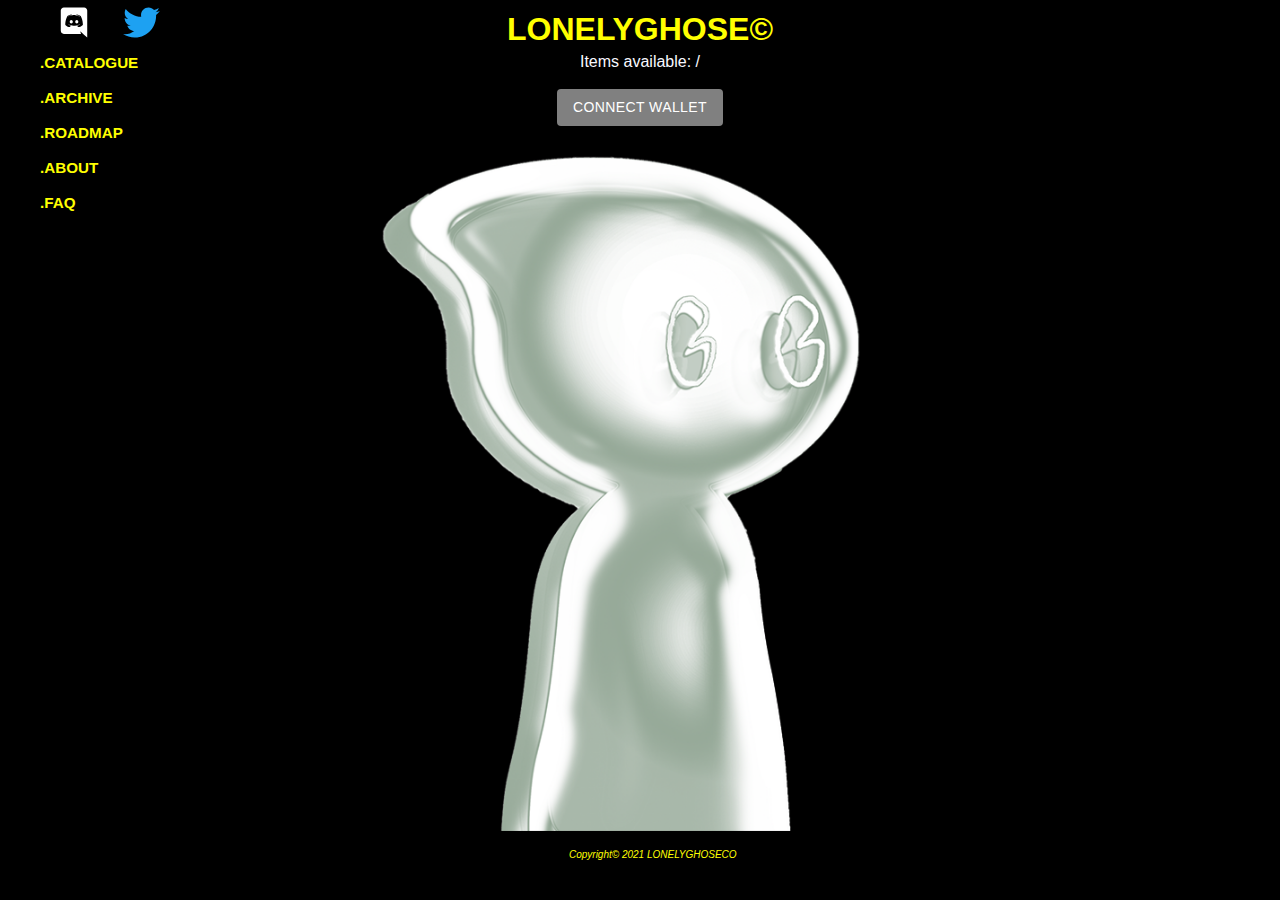
==== index.html @ e146ecdb "Update index.html" ====
<!doctype html><html lang="en"><head><link href="/static/css/main.81d1cb77.chunk.css" rel="stylesheet"></head><head><meta charset="utf-8"/><meta name="viewport" content="width=device-width,initial-scale=1"/><meta name="theme-color" content="#000000"/><meta name="description" content="Welcome to the Spirit World. This file contains a Boo (Model 1). LonelyGhose© is a collection of 1313 unique ghosts created with handmade layers compiled into an artificially intelligent engine. Welcoming each individual LonelyGhose© NFT into this realm with a special set of DNA."/><link rel="icon" href="https://lonelyghose.club/LonelyLogo.ico"/><link rel="apple-touch-icon" href="https://lonelyghose.club/LonelyLogo.ico"/><title>Lonely Ghose©</title><div class="container"><nav><div id="div_socials"><ul id="ul_socials"><li><a href="https://discord.gg/f4M55uFUE5" target="_blank"><img class="socials" src="./images/ICONS/Discord-Logo.wine.svg"></a></li><li><a href="https://twitter.com/LONELYGHOSE" target="_blank"><img class="socials" src="./images/ICONS/Twitter-Logo.wine.svg"></a></li></ul></div><ul id="links"><li><a id="catalogue button" href="/catalogue.html"><h3>.CATALOGUE</h3></a></li><br><li><a id="archive button" href="/archive.html"><h3>.ARCHIVE</h3></a></li><br><li><a id="roadmap button" href="/roadmap.html"><h3>.ROADMAP</h3></a></li><br><li><a id="about button" href="/about.html"><h3>.ABOUT</h3></a></li><br><li><a id="faq button" href="/FAQ.html"><h3>.FAQ</h3></a></li></ul></nav><body><section><div><h1>LONELYGHOSE©</h1></div><div><b><p id="demo"></p></b><script src="/src/demo.js"></script></div><div><center id="root"></center></div><div class="imgbox"><img class="center-fit" src="./images/Asset 2.svg"></div><script>!function(e){function t(t){for(var n,i,a=t[0],l=t[1],c=t[2],p=0,s=[];p<a.length;p++)i=a[p],Object.prototype.hasOwnProperty.call(o,i)&&o[i]&&s.push(o[i][0]),o[i]=0;for(n in l)Object.prototype.hasOwnProperty.call(l,n)&&(e[n]=l[n]);for(f&&f(t);s.length;)s.shift()();return u.push.apply(u,c||[]),r()}function r(){for(var e,t=0;t<u.length;t++){for(var r=u[t],n=!0,a=1;a<r.length;a++){var l=r[a];0!==o[l]&&(n=!1)}n&&(u.splice(t--,1),e=i(i.s=r[0]))}return e}var n={},o={1:0},u=[];function i(t){if(n[t])return n[t].exports;var r=n[t]={i:t,l:!1,exports:{}};return e[t].call(r.exports,r,r.exports,i),r.l=!0,r.exports}i.m=e,i.c=n,i.d=function(e,t,r){i.o(e,t)||Object.defineProperty(e,t,{enumerable:!0,get:r})},i.r=function(e){"undefined"!=typeof Symbol&&Symbol.toStringTag&&Object.defineProperty(e,Symbol.toStringTag,{value:"Module"}),Object.defineProperty(e,"__esModule",{value:!0})},i.t=function(e,t){if(1&t&&(e=i(e)),8&t)return e;if(4&t&&"object"==typeof e&&e&&e.__esModule)return e;var r=Object.create(null);if(i.r(r),Object.defineProperty(r,"default",{enumerable:!0,value:e}),2&t&&"string"!=typeof e)for(var n in e)i.d(r,n,function(t){return e[t]}.bind(null,n));return r},i.n=function(e){var t=e&&e.__esModule?function(){return e.default}:function(){return e};return i.d(t,"a",t),t},i.o=function(e,t){return Object.prototype.hasOwnProperty.call(e,t)},i.p="/";var a=this["webpackJsonpcandy-machine-mint"]=this["webpackJsonpcandy-machine-mint"]||[],l=a.push.bind(a);a.push=t,a=a.slice();for(var c=0;c<a.length;c++)t(a[c]);var f=l;r()}([])</script><script src="/static/js/2.02f7bb49.chunk.js"></script><script src="/static/js/main.ba6ba91d.chunk.js"></script></section></body><br><footer><div><h7 style="font-style:italic" h7>Copyright© 2021 LONELYGHOSECO</h7></div></footer></div></head></html>
---- static/css/main.81d1cb77.chunk.css ----
*{margin:0}body{background-color:#000;font-family:-apple-system,BlinkMacSystemFont,"Segoe UI","Roboto","Oxygen","Ubuntu","Cantarell","Fira Sans","Droid Sans","Helvetica Neue",sans-serif;-webkit-font-smoothing:antialiased;-moz-osx-font-smoothing:grayscale;margin:auto;padding:auto}b{text-align:center}.container{width:auto;margin:auto;padding:auto}button.MuiButtonBase-root{background:grey;color:#fff}.MuiButtonBase-label{background:grey;display:grid}.nav{position:fixed}.nav,a{text-decoration:none}a{color:#ff0;font-size:small}a:hover{color:grey}img.socials{position:relative;display:inline;margin-bottom:5px;padding:0;color:#fff;max-height:5vh}h1{font-size-adjust:inherit;color:#ff0;text-align:center;margin:auto auto 5px;font-weight:1000%}h3{margin:0}h4{color:#fff;text-align:center;font-style:oblique;margin-top:1px}h5{padding-top:5px}p{color:#fff;font-size:small}main{color:#f8f8ff}.imgbox{padding-top:10px}.center-fit,.imgbox{display:grid;height:100%}.center-fit{padding-top:20px}img.center-fit{position:relative;display:grid;margin-left:auto;margin-right:auto;max-width:100%;max-height:75vh;padding-right:3%;opacity:100%;z-index:-1}div.buttons{position:inherit}#div_socials{background-color:#eee;text-align:left}#div_socials,#ul_socials li{display:inline}.limit{width:auto;word-wrap:break-word}footer{font-size:10px;align-items:center;text-align:center;color:#ff0;margin-left:2%;padding-bottom:5px}section{display:relative;margin-top:-200px}@media screen and (max-width:750px){h1{font-size-adjust:inherit;color:#ff0;text-align:center;font-size:2.5em;margin:auto auto 5px;font-weight:1000%}div.nav{position:relative}div.nav,nav{display:inline}nav{font-size:smaller;width:100%}ul{list-style:none;padding:0;text-align:center}div h1{position:relative}a{color:#ff0;font-size:small;text-decoration:none;text-align:center}section{display:relative;margin-top:50px}}
/*# sourceMappingURL=main.81d1cb77.chunk.css.map */
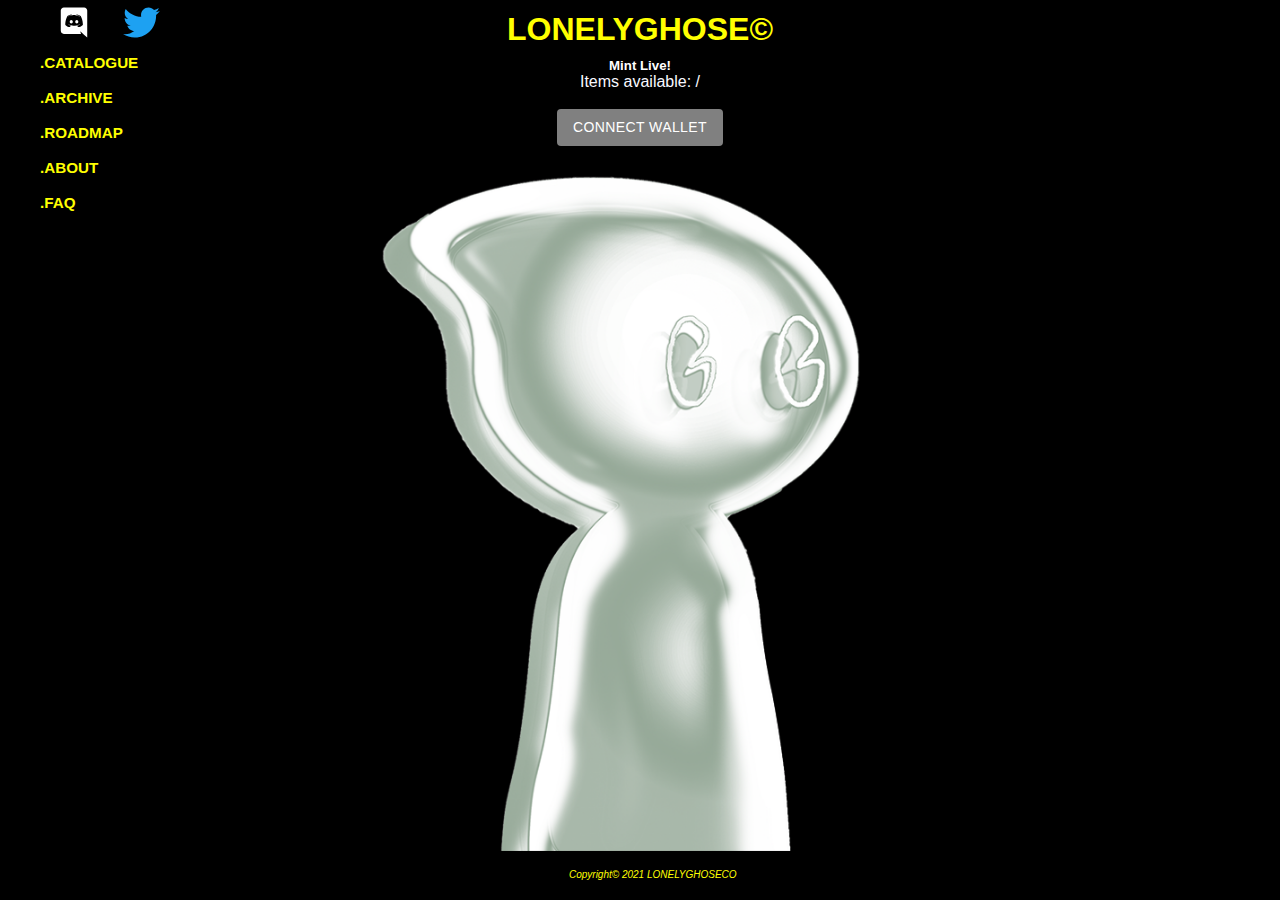
==== commit 292c36e7: "Add files via upload" ====
--- a/index.html
+++ b/index.html
@@ -1 +1 @@
-<!doctype html><html lang="en"><head><link href="/static/css/main.81d1cb77.chunk.css" rel="stylesheet"></head><head><meta charset="utf-8"/><meta name="viewport" content="width=device-width,initial-scale=1"/><meta name="theme-color" content="#000000"/><meta name="description" content="Welcome to the Spirit World. This file contains a Boo (Model 1). LonelyGhose© is a collection of 1313 unique ghosts created with handmade layers compiled into an artificially intelligent engine. Welcoming each individual LonelyGhose© NFT into this realm with a special set of DNA."/><link rel="icon" href="https://lonelyghose.club/LonelyLogo.ico"/><link rel="apple-touch-icon" href="https://lonelyghose.club/LonelyLogo.ico"/><title>Lonely Ghose©</title><div class="container"><nav><div id="div_socials"><ul id="ul_socials"><li><a href="https://discord.gg/f4M55uFUE5" target="_blank"><img class="socials" src="./images/ICONS/Discord-Logo.wine.svg"></a></li><li><a href="https://twitter.com/LONELYGHOSE" target="_blank"><img class="socials" src="./images/ICONS/Twitter-Logo.wine.svg"></a></li></ul></div><ul id="links"><li><a id="catalogue button" href="/catalogue.html"><h3>.CATALOGUE</h3></a></li><br><li><a id="archive button" href="/archive.html"><h3>.ARCHIVE</h3></a></li><br><li><a id="roadmap button" href="/roadmap.html"><h3>.ROADMAP</h3></a></li><br><li><a id="about button" href="/about.html"><h3>.ABOUT</h3></a></li><br><li><a id="faq button" href="/FAQ.html"><h3>.FAQ</h3></a></li></ul></nav><body><section><div><h1>LONELYGHOSE©</h1></div><div><b><p id="demo"></p></b><script src="/src/demo.js"></script></div><div><center id="root"></center></div><div class="imgbox"><img class="center-fit" src="./images/Asset 2.svg"></div><script>!function(e){function t(t){for(var n,i,a=t[0],l=t[1],c=t[2],p=0,s=[];p<a.length;p++)i=a[p],Object.prototype.hasOwnProperty.call(o,i)&&o[i]&&s.push(o[i][0]),o[i]=0;for(n in l)Object.prototype.hasOwnProperty.call(l,n)&&(e[n]=l[n]);for(f&&f(t);s.length;)s.shift()();return u.push.apply(u,c||[]),r()}function r(){for(var e,t=0;t<u.length;t++){for(var r=u[t],n=!0,a=1;a<r.length;a++){var l=r[a];0!==o[l]&&(n=!1)}n&&(u.splice(t--,1),e=i(i.s=r[0]))}return e}var n={},o={1:0},u=[];function i(t){if(n[t])return n[t].exports;var r=n[t]={i:t,l:!1,exports:{}};return e[t].call(r.exports,r,r.exports,i),r.l=!0,r.exports}i.m=e,i.c=n,i.d=function(e,t,r){i.o(e,t)||Object.defineProperty(e,t,{enumerable:!0,get:r})},i.r=function(e){"undefined"!=typeof Symbol&&Symbol.toStringTag&&Object.defineProperty(e,Symbol.toStringTag,{value:"Module"}),Object.defineProperty(e,"__esModule",{value:!0})},i.t=function(e,t){if(1&t&&(e=i(e)),8&t)return e;if(4&t&&"object"==typeof e&&e&&e.__esModule)return e;var r=Object.create(null);if(i.r(r),Object.defineProperty(r,"default",{enumerable:!0,value:e}),2&t&&"string"!=typeof e)for(var n in e)i.d(r,n,function(t){return e[t]}.bind(null,n));return r},i.n=function(e){var t=e&&e.__esModule?function(){return e.default}:function(){return e};return i.d(t,"a",t),t},i.o=function(e,t){return Object.prototype.hasOwnProperty.call(e,t)},i.p="/";var a=this["webpackJsonpcandy-machine-mint"]=this["webpackJsonpcandy-machine-mint"]||[],l=a.push.bind(a);a.push=t,a=a.slice();for(var c=0;c<a.length;c++)t(a[c]);var f=l;r()}([])</script><script src="/static/js/2.02f7bb49.chunk.js"></script><script src="/static/js/main.ba6ba91d.chunk.js"></script></section></body><br><footer><div><h7 style="font-style:italic" h7>Copyright© 2021 LONELYGHOSECO</h7></div></footer></div></head></html>
+<!doctype html><html lang="en"><head><link href="/static/css/main.53de08f0.chunk.css" rel="stylesheet"></head><head><meta charset="utf-8"/><meta name="viewport" content="width=device-width,initial-scale=1"/><meta name="theme-color" content="#000000"/><meta name="description" content="Welcome to the Spirit World. This file contains a Boo (Model 1). LonelyGhose© is a collection of 1313 unique ghosts created with handmade layers compiled into an artificially intelligent engine. Welcoming each individual LonelyGhose© NFT into this realm with a special set of DNA."/><link rel="icon" href="https://lonelyghose.club/LonelyLogo.ico"/><link rel="apple-touch-icon" href="https://lonelyghose.club/LonelyLogo.ico"/><title>Lonely Ghose©</title><div class="container"><nav><div id="div_socials"><ul id="ul_socials"><li><a href="https://discord.gg/f4M55uFUE5" target="_blank"><img class="socials" src="./images/ICONS/Discord-Logo.wine.svg"></a></li><li><a href="https://twitter.com/LONELYGHOSE" target="_blank"><img class="socials" src="./images/ICONS/Twitter-Logo.wine.svg"></a></li></ul></div><ul id="links"><li><a id="catalogue button" href="/catalogue.html"><h3>.CATALOGUE</h3></a></li><br><li><a id="archive button" href="/archive.html"><h3>.ARCHIVE</h3></a></li><br><li><a id="roadmap button" href="/roadmap.html"><h3>.ROADMAP</h3></a></li><br><li><a id="about button" href="/about.html"><h3>.ABOUT</h3></a></li><br><li><a id="faq button" href="/FAQ.html"><h3>.FAQ</h3></a></li></ul></nav><body><section><div><h1>LONELYGHOSE©</h1></div><center><h5 style="color:#fff">Mint Live!</h5></center><div><div><center id="root"></center></div><div class="imgbox"><img class="center-fit" src="./images/Asset 2.svg"></div><script>!function(e){function t(t){for(var n,i,a=t[0],l=t[1],c=t[2],p=0,s=[];p<a.length;p++)i=a[p],Object.prototype.hasOwnProperty.call(o,i)&&o[i]&&s.push(o[i][0]),o[i]=0;for(n in l)Object.prototype.hasOwnProperty.call(l,n)&&(e[n]=l[n]);for(f&&f(t);s.length;)s.shift()();return u.push.apply(u,c||[]),r()}function r(){for(var e,t=0;t<u.length;t++){for(var r=u[t],n=!0,a=1;a<r.length;a++){var l=r[a];0!==o[l]&&(n=!1)}n&&(u.splice(t--,1),e=i(i.s=r[0]))}return e}var n={},o={1:0},u=[];function i(t){if(n[t])return n[t].exports;var r=n[t]={i:t,l:!1,exports:{}};return e[t].call(r.exports,r,r.exports,i),r.l=!0,r.exports}i.m=e,i.c=n,i.d=function(e,t,r){i.o(e,t)||Object.defineProperty(e,t,{enumerable:!0,get:r})},i.r=function(e){"undefined"!=typeof Symbol&&Symbol.toStringTag&&Object.defineProperty(e,Symbol.toStringTag,{value:"Module"}),Object.defineProperty(e,"__esModule",{value:!0})},i.t=function(e,t){if(1&t&&(e=i(e)),8&t)return e;if(4&t&&"object"==typeof e&&e&&e.__esModule)return e;var r=Object.create(null);if(i.r(r),Object.defineProperty(r,"default",{enumerable:!0,value:e}),2&t&&"string"!=typeof e)for(var n in e)i.d(r,n,function(t){return e[t]}.bind(null,n));return r},i.n=function(e){var t=e&&e.__esModule?function(){return e.default}:function(){return e};return i.d(t,"a",t),t},i.o=function(e,t){return Object.prototype.hasOwnProperty.call(e,t)},i.p="/";var a=this["webpackJsonpcandy-machine-mint"]=this["webpackJsonpcandy-machine-mint"]||[],l=a.push.bind(a);a.push=t,a=a.slice();for(var c=0;c<a.length;c++)t(a[c]);var f=l;r()}([])</script><script src="/static/js/2.3cbf9439.chunk.js"></script><script src="/static/js/main.f18f8636.chunk.js"></script></div></section></body><br><footer><div><h7 style="font-style:italic" h7>Copyright© 2021 LONELYGHOSECO</h7></div></footer></div></head></html>--- a/static/css/main.53de08f0.chunk.css
+++ b/static/css/main.53de08f0.chunk.css
@@ -0,0 +1,2 @@
+*{margin:0}body{background-color:#000;font-family:-apple-system,BlinkMacSystemFont,"Segoe UI","Roboto","Oxygen","Ubuntu","Cantarell","Fira Sans","Droid Sans","Helvetica Neue",sans-serif;-webkit-font-smoothing:antialiased;-moz-osx-font-smoothing:grayscale;margin:auto;padding:auto}b{text-align:center}.container{width:auto;margin:auto;padding:auto}button.MuiButtonBase-root{background:grey;color:#fff}.MuiButtonBase-label{background:grey;display:grid}.nav{position:fixed}.nav,a{text-decoration:none}a{color:#ff0;font-size:small}a:hover{color:grey}img.socials{position:relative;display:inline;margin-bottom:5px;padding:0;color:#fff;max-height:5vh}h1{font-size-adjust:inherit;color:#ff0;text-align:center;margin:auto auto 5px;font-weight:1000%}h3{margin:0}h4{color:#fff;text-align:center;font-style:oblique;margin-top:1px}h5{padding-top:5px}p{color:#fff;font-size:small}main{color:#f8f8ff}.imgbox{padding-top:10px}.center-fit,.imgbox{display:grid;height:100%}.center-fit{padding-top:20px}img.center-fit{position:relative;display:grid;margin-left:auto;margin-right:auto;max-width:100%;max-height:75vh;padding-right:3%;z-index:-1}div.buttons{position:inherit}#div_socials{background-color:#eee;text-align:left}#div_socials,#ul_socials li{display:inline}.limit{width:auto;word-wrap:break-word}footer{font-size:10px;align-items:center;text-align:center;color:#ff0;margin-left:2%;padding-bottom:5px}section{display:relative;margin-top:-200px}@media screen and (max-width:750px){h1{font-size-adjust:inherit;color:#ff0;text-align:center;font-size:2.5em;margin:auto auto 5px;font-weight:1000%}div.nav{position:relative}div.nav,nav{display:inline}nav{font-size:smaller;width:100%}ul{list-style:none;padding:0;text-align:center}div h1{position:relative}a{color:#ff0;font-size:small;text-decoration:none;text-align:center}section{display:relative;margin-top:50px}}
+/*# sourceMappingURL=main.53de08f0.chunk.css.map */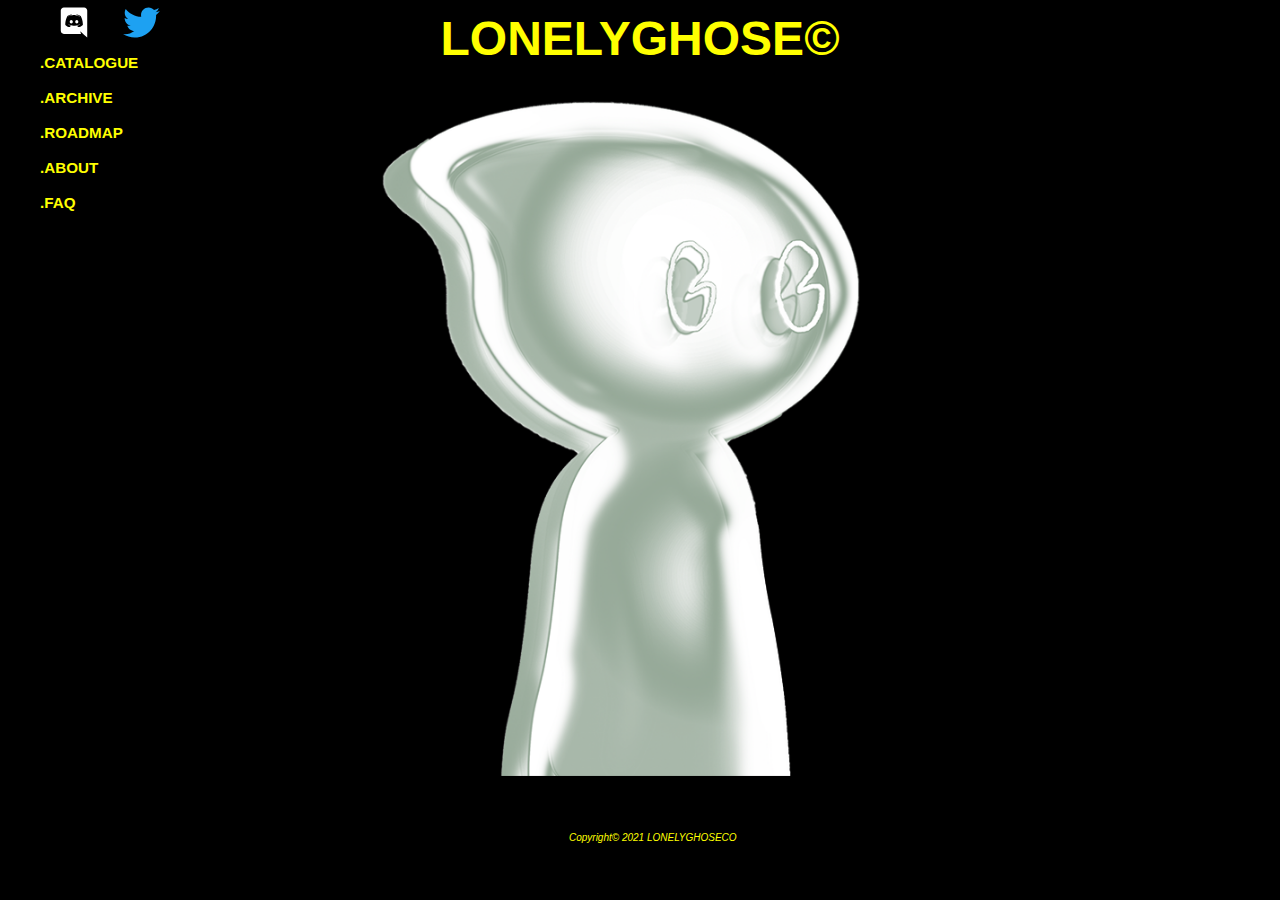
==== commit d71c229d: "No Mint Button" ====
--- a/index.html
+++ b/index.html
@@ -1 +1 @@
-<!doctype html><html lang="en"><head><link href="/static/css/main.53de08f0.chunk.css" rel="stylesheet"></head><head><meta charset="utf-8"/><meta name="viewport" content="width=device-width,initial-scale=1"/><meta name="theme-color" content="#000000"/><meta name="description" content="Welcome to the Spirit World. This file contains a Boo (Model 1). LonelyGhose© is a collection of 1313 unique ghosts created with handmade layers compiled into an artificially intelligent engine. Welcoming each individual LonelyGhose© NFT into this realm with a special set of DNA."/><link rel="icon" href="https://lonelyghose.club/LonelyLogo.ico"/><link rel="apple-touch-icon" href="https://lonelyghose.club/LonelyLogo.ico"/><title>Lonely Ghose©</title><div class="container"><nav><div id="div_socials"><ul id="ul_socials"><li><a href="https://discord.gg/f4M55uFUE5" target="_blank"><img class="socials" src="./images/ICONS/Discord-Logo.wine.svg"></a></li><li><a href="https://twitter.com/LONELYGHOSE" target="_blank"><img class="socials" src="./images/ICONS/Twitter-Logo.wine.svg"></a></li></ul></div><ul id="links"><li><a id="catalogue button" href="/catalogue.html"><h3>.CATALOGUE</h3></a></li><br><li><a id="archive button" href="/archive.html"><h3>.ARCHIVE</h3></a></li><br><li><a id="roadmap button" href="/roadmap.html"><h3>.ROADMAP</h3></a></li><br><li><a id="about button" href="/about.html"><h3>.ABOUT</h3></a></li><br><li><a id="faq button" href="/FAQ.html"><h3>.FAQ</h3></a></li></ul></nav><body><section><div><h1>LONELYGHOSE©</h1></div><center><h5 style="color:#fff">Mint Live!</h5></center><div><div><center id="root"></center></div><div class="imgbox"><img class="center-fit" src="./images/Asset 2.svg"></div><script>!function(e){function t(t){for(var n,i,a=t[0],l=t[1],c=t[2],p=0,s=[];p<a.length;p++)i=a[p],Object.prototype.hasOwnProperty.call(o,i)&&o[i]&&s.push(o[i][0]),o[i]=0;for(n in l)Object.prototype.hasOwnProperty.call(l,n)&&(e[n]=l[n]);for(f&&f(t);s.length;)s.shift()();return u.push.apply(u,c||[]),r()}function r(){for(var e,t=0;t<u.length;t++){for(var r=u[t],n=!0,a=1;a<r.length;a++){var l=r[a];0!==o[l]&&(n=!1)}n&&(u.splice(t--,1),e=i(i.s=r[0]))}return e}var n={},o={1:0},u=[];function i(t){if(n[t])return n[t].exports;var r=n[t]={i:t,l:!1,exports:{}};return e[t].call(r.exports,r,r.exports,i),r.l=!0,r.exports}i.m=e,i.c=n,i.d=function(e,t,r){i.o(e,t)||Object.defineProperty(e,t,{enumerable:!0,get:r})},i.r=function(e){"undefined"!=typeof Symbol&&Symbol.toStringTag&&Object.defineProperty(e,Symbol.toStringTag,{value:"Module"}),Object.defineProperty(e,"__esModule",{value:!0})},i.t=function(e,t){if(1&t&&(e=i(e)),8&t)return e;if(4&t&&"object"==typeof e&&e&&e.__esModule)return e;var r=Object.create(null);if(i.r(r),Object.defineProperty(r,"default",{enumerable:!0,value:e}),2&t&&"string"!=typeof e)for(var n in e)i.d(r,n,function(t){return e[t]}.bind(null,n));return r},i.n=function(e){var t=e&&e.__esModule?function(){return e.default}:function(){return e};return i.d(t,"a",t),t},i.o=function(e,t){return Object.prototype.hasOwnProperty.call(e,t)},i.p="/";var a=this["webpackJsonpcandy-machine-mint"]=this["webpackJsonpcandy-machine-mint"]||[],l=a.push.bind(a);a.push=t,a=a.slice();for(var c=0;c<a.length;c++)t(a[c]);var f=l;r()}([])</script><script src="/static/js/2.3cbf9439.chunk.js"></script><script src="/static/js/main.f18f8636.chunk.js"></script></div></section></body><br><footer><div><h7 style="font-style:italic" h7>Copyright© 2021 LONELYGHOSECO</h7></div></footer></div></head></html>+<!doctype html><html lang="en"><head><link href="/static/css/main.8aedd533.chunk.css" rel="stylesheet"></head><head><meta charset="utf-8"/><meta name="viewport" content="width=device-width,initial-scale=1"/><meta name="theme-color" content="#000000"/><meta name="description" content="Welcome to the Spirit World. This file contains a Boo (Model 1). LonelyGhose© is a collection of 1313 unique ghosts created with handmade layers compiled into an artificially intelligent engine. Welcoming each individual LonelyGhose© NFT into this realm with a special set of DNA."/><link rel="icon" href="https://lonelyghose.club/LonelyLogo.ico"/><link rel="apple-touch-icon" href="https://lonelyghose.club/LonelyLogo.ico"/><title>Lonely Ghose©</title><div class="container"><nav><div id="div_socials"><ul id="ul_socials"><li><a href="https://discord.gg/f4M55uFUE5" target="_blank"><img class="socials" src="./images/ICONS/Discord-Logo.wine.svg"></a></li><li><a href="https://twitter.com/LONELYGHOSE" target="_blank"><img class="socials" src="./images/ICONS/Twitter-Logo.wine.svg"></a></li></ul></div><ul id="links"><li><a id="catalogue button" href="/catalogue.html"><h3>.CATALOGUE</h3></a></li><br><li><a id="archive button" href="/archive.html"><h3>.ARCHIVE</h3></a></li><br><li><a id="roadmap button" href="/roadmap.html"><h3>.ROADMAP</h3></a></li><br><li><a id="about button" href="/about.html"><h3>.ABOUT</h3></a></li><br><li><a id="faq button" href="/FAQ.html"><h3>.FAQ</h3></a></li></ul></nav><body><section><div><h1>LONELYGHOSE©</h1></div><div><div><center id="root"></center></div><div class="imgbox"><img class="center-fit" src="./images/Asset 2.svg"></div><script>!function(e){function t(t){for(var n,i,a=t[0],l=t[1],c=t[2],p=0,s=[];p<a.length;p++)i=a[p],Object.prototype.hasOwnProperty.call(o,i)&&o[i]&&s.push(o[i][0]),o[i]=0;for(n in l)Object.prototype.hasOwnProperty.call(l,n)&&(e[n]=l[n]);for(f&&f(t);s.length;)s.shift()();return u.push.apply(u,c||[]),r()}function r(){for(var e,t=0;t<u.length;t++){for(var r=u[t],n=!0,a=1;a<r.length;a++){var l=r[a];0!==o[l]&&(n=!1)}n&&(u.splice(t--,1),e=i(i.s=r[0]))}return e}var n={},o={1:0},u=[];function i(t){if(n[t])return n[t].exports;var r=n[t]={i:t,l:!1,exports:{}};return e[t].call(r.exports,r,r.exports,i),r.l=!0,r.exports}i.m=e,i.c=n,i.d=function(e,t,r){i.o(e,t)||Object.defineProperty(e,t,{enumerable:!0,get:r})},i.r=function(e){"undefined"!=typeof Symbol&&Symbol.toStringTag&&Object.defineProperty(e,Symbol.toStringTag,{value:"Module"}),Object.defineProperty(e,"__esModule",{value:!0})},i.t=function(e,t){if(1&t&&(e=i(e)),8&t)return e;if(4&t&&"object"==typeof e&&e&&e.__esModule)return e;var r=Object.create(null);if(i.r(r),Object.defineProperty(r,"default",{enumerable:!0,value:e}),2&t&&"string"!=typeof e)for(var n in e)i.d(r,n,function(t){return e[t]}.bind(null,n));return r},i.n=function(e){var t=e&&e.__esModule?function(){return e.default}:function(){return e};return i.d(t,"a",t),t},i.o=function(e,t){return Object.prototype.hasOwnProperty.call(e,t)},i.p="/";var a=this["webpackJsonpcandy-machine-mint"]=this["webpackJsonpcandy-machine-mint"]||[],l=a.push.bind(a);a.push=t,a=a.slice();for(var c=0;c<a.length;c++)t(a[c]);var f=l;r()}([])</script><script src="/static/js/2.f270e26e.chunk.js"></script><script src="/static/js/main.bd818209.chunk.js"></script></div></section></body><br><footer><div><h7 style="font-style:italic" h7>Copyright© 2021 LONELYGHOSECO</h7></div></footer></div></head></html>--- a/static/css/main.8aedd533.chunk.css
+++ b/static/css/main.8aedd533.chunk.css
@@ -0,0 +1,2 @@
+*{margin:0}body{background-color:#000;font-family:-apple-system,BlinkMacSystemFont,"Segoe UI","Roboto","Oxygen","Ubuntu","Cantarell","Fira Sans","Droid Sans","Helvetica Neue",sans-serif;-webkit-font-smoothing:antialiased;-moz-osx-font-smoothing:grayscale;margin:auto;padding:auto}b{text-align:center}.container{width:auto;margin:auto;padding:auto}button.MuiButtonBase-root{background:grey;color:#fff}.MuiButtonBase-label{background:grey;display:grid}.nav{position:fixed}.nav,a{text-decoration:none}a{color:#ff0;font-size:small}a:hover{color:grey}img.socials{position:relative;display:inline;margin-bottom:5px;padding:0;color:#fff;max-height:5vh}h1{font-size-adjust:inherit;color:#ff0;text-align:center;font-size:3em;margin:auto auto 5px;font-weight:1000%}h3{margin:0}h4{color:#fff;text-align:center;font-style:oblique;margin-top:1px}h5{padding-top:5px}p{color:#fff;font-size:small}main{color:#f8f8ff}.imgbox{padding-top:10px}.center-fit,.imgbox{display:grid;height:100%}.center-fit{padding-top:20px}img.center-fit{position:relative;display:grid;margin-left:auto;margin-right:auto;max-width:100%;max-height:75vh;padding-right:3%;z-index:-1}div.buttons{position:inherit}#div_socials{background-color:#eee;text-align:left}#div_socials,#ul_socials li{display:inline}.limit{width:auto;word-wrap:break-word}footer{font-size:10px;align-items:center;text-align:center;color:#ff0;margin-top:3%;margin-left:2%;padding-bottom:5px}section{display:relative;margin-top:-200px}@media screen and (max-width:750px){h1{font-size-adjust:inherit;color:#ff0;text-align:center;font-size:2.5em;margin:auto auto 5px;font-weight:1000%}div.nav{position:relative}div.nav,nav{display:inline}nav{font-size:smaller;width:100%}ul{list-style:none;padding:0;text-align:center}div h1{position:relative}a{color:#ff0;font-size:small;text-decoration:none;text-align:center}section{display:relative;margin-top:50px}}
+/*# sourceMappingURL=main.8aedd533.chunk.css.map */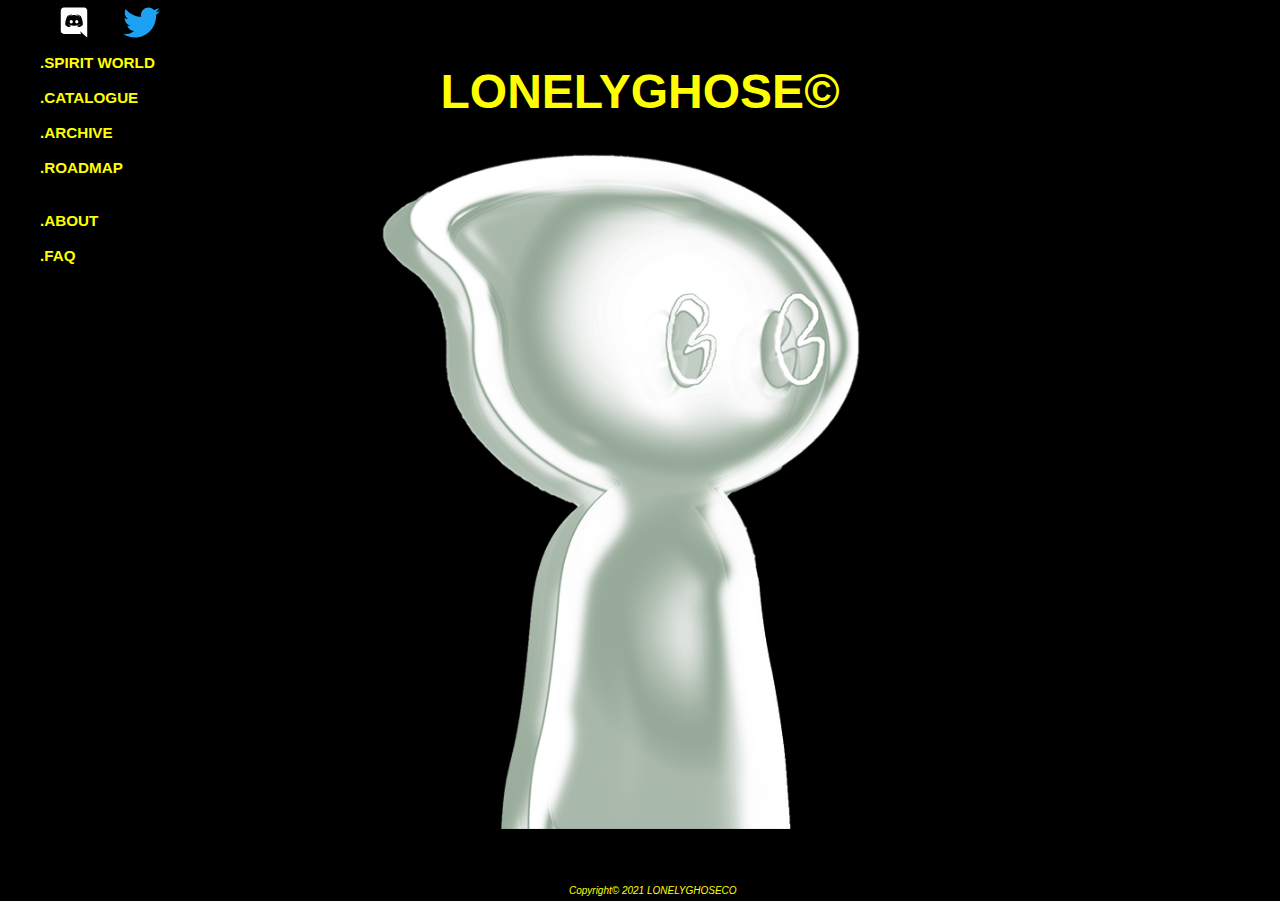
==== commit bd4b4441: "Update - Spirit World, Roadmap, About Pages" ====
--- a/index.html
+++ b/index.html
@@ -1 +1 @@
-<!doctype html><html lang="en"><head><link href="/static/css/main.8aedd533.chunk.css" rel="stylesheet"></head><head><meta charset="utf-8"/><meta name="viewport" content="width=device-width,initial-scale=1"/><meta name="theme-color" content="#000000"/><meta name="description" content="Welcome to the Spirit World. This file contains a Boo (Model 1). LonelyGhose© is a collection of 1313 unique ghosts created with handmade layers compiled into an artificially intelligent engine. Welcoming each individual LonelyGhose© NFT into this realm with a special set of DNA."/><link rel="icon" href="https://lonelyghose.club/LonelyLogo.ico"/><link rel="apple-touch-icon" href="https://lonelyghose.club/LonelyLogo.ico"/><title>Lonely Ghose©</title><div class="container"><nav><div id="div_socials"><ul id="ul_socials"><li><a href="https://discord.gg/f4M55uFUE5" target="_blank"><img class="socials" src="./images/ICONS/Discord-Logo.wine.svg"></a></li><li><a href="https://twitter.com/LONELYGHOSE" target="_blank"><img class="socials" src="./images/ICONS/Twitter-Logo.wine.svg"></a></li></ul></div><ul id="links"><li><a id="catalogue button" href="/catalogue.html"><h3>.CATALOGUE</h3></a></li><br><li><a id="archive button" href="/archive.html"><h3>.ARCHIVE</h3></a></li><br><li><a id="roadmap button" href="/roadmap.html"><h3>.ROADMAP</h3></a></li><br><li><a id="about button" href="/about.html"><h3>.ABOUT</h3></a></li><br><li><a id="faq button" href="/FAQ.html"><h3>.FAQ</h3></a></li></ul></nav><body><section><div><h1>LONELYGHOSE©</h1></div><div><div><center id="root"></center></div><div class="imgbox"><img class="center-fit" src="./images/Asset 2.svg"></div><script>!function(e){function t(t){for(var n,i,a=t[0],l=t[1],c=t[2],p=0,s=[];p<a.length;p++)i=a[p],Object.prototype.hasOwnProperty.call(o,i)&&o[i]&&s.push(o[i][0]),o[i]=0;for(n in l)Object.prototype.hasOwnProperty.call(l,n)&&(e[n]=l[n]);for(f&&f(t);s.length;)s.shift()();return u.push.apply(u,c||[]),r()}function r(){for(var e,t=0;t<u.length;t++){for(var r=u[t],n=!0,a=1;a<r.length;a++){var l=r[a];0!==o[l]&&(n=!1)}n&&(u.splice(t--,1),e=i(i.s=r[0]))}return e}var n={},o={1:0},u=[];function i(t){if(n[t])return n[t].exports;var r=n[t]={i:t,l:!1,exports:{}};return e[t].call(r.exports,r,r.exports,i),r.l=!0,r.exports}i.m=e,i.c=n,i.d=function(e,t,r){i.o(e,t)||Object.defineProperty(e,t,{enumerable:!0,get:r})},i.r=function(e){"undefined"!=typeof Symbol&&Symbol.toStringTag&&Object.defineProperty(e,Symbol.toStringTag,{value:"Module"}),Object.defineProperty(e,"__esModule",{value:!0})},i.t=function(e,t){if(1&t&&(e=i(e)),8&t)return e;if(4&t&&"object"==typeof e&&e&&e.__esModule)return e;var r=Object.create(null);if(i.r(r),Object.defineProperty(r,"default",{enumerable:!0,value:e}),2&t&&"string"!=typeof e)for(var n in e)i.d(r,n,function(t){return e[t]}.bind(null,n));return r},i.n=function(e){var t=e&&e.__esModule?function(){return e.default}:function(){return e};return i.d(t,"a",t),t},i.o=function(e,t){return Object.prototype.hasOwnProperty.call(e,t)},i.p="/";var a=this["webpackJsonpcandy-machine-mint"]=this["webpackJsonpcandy-machine-mint"]||[],l=a.push.bind(a);a.push=t,a=a.slice();for(var c=0;c<a.length;c++)t(a[c]);var f=l;r()}([])</script><script src="/static/js/2.f270e26e.chunk.js"></script><script src="/static/js/main.bd818209.chunk.js"></script></div></section></body><br><footer><div><h7 style="font-style:italic" h7>Copyright© 2021 LONELYGHOSECO</h7></div></footer></div></head></html>+<!doctype html><html lang="en"><head><link href="/static/css/main.8aedd533.chunk.css" rel="stylesheet"></head><head><meta charset="utf-8"/><meta name="viewport" content="width=device-width,initial-scale=1"/><meta name="theme-color" content="#000000"/><meta name="description" content="Welcome to the Spirit World. This file contains a Boo (Model 1). LonelyGhose© is a collection of 1313 unique ghosts created with handmade layers compiled into an artificially intelligent engine. Welcoming each individual LonelyGhose© NFT into this realm with a special set of DNA."/><link rel="icon" href="https://lonelyghose.club/LonelyLogo.ico"/><link rel="apple-touch-icon" href="https://lonelyghose.club/LonelyLogo.ico"/><title>Lonely Ghose©</title><div class="container"><nav><div id="div_socials"><ul id="ul_socials"><li><a href="https://discord.gg/f4M55uFUE5" target="_blank"><img class="socials" src="./images/ICONS/Discord-Logo.wine.svg"></a></li><li><a href="https://twitter.com/LONELYGHOSE" target="_blank"><img class="socials" src="./images/ICONS/Twitter-Logo.wine.svg"></a></li></ul></div><ul id="links"><li><a id="archive button" href="/spiritworld.html"><h3>.SPIRIT WORLD</h3></a></li><br><li><a id="catalogue button" href="/catalogue.html"><h3>.CATALOGUE</h3></a></li><br><li><a id="archive button" href="/archive.html"><h3>.ARCHIVE</h3></a></li><br><li><a id="roadmap button" href="/roadmap.html"><h3>.ROADMAP</h3></a></li><br><li><a id="archive button" href="/archive.html"><br><li><a id="about button" href="/about.html"><h3>.ABOUT</h3></a></li><br><li><a id="faq button" href="/FAQ.html"><h3>.FAQ</h3></a></li></a></li></ul></nav><body><section><div><h1>LONELYGHOSE©</h1></div><div><div><center id="root"></center></div><div class="imgbox"><img class="center-fit" src="./images/Asset 2.svg"></div><script>!function(e){function t(t){for(var n,i,a=t[0],l=t[1],c=t[2],p=0,s=[];p<a.length;p++)i=a[p],Object.prototype.hasOwnProperty.call(o,i)&&o[i]&&s.push(o[i][0]),o[i]=0;for(n in l)Object.prototype.hasOwnProperty.call(l,n)&&(e[n]=l[n]);for(f&&f(t);s.length;)s.shift()();return u.push.apply(u,c||[]),r()}function r(){for(var e,t=0;t<u.length;t++){for(var r=u[t],n=!0,a=1;a<r.length;a++){var l=r[a];0!==o[l]&&(n=!1)}n&&(u.splice(t--,1),e=i(i.s=r[0]))}return e}var n={},o={1:0},u=[];function i(t){if(n[t])return n[t].exports;var r=n[t]={i:t,l:!1,exports:{}};return e[t].call(r.exports,r,r.exports,i),r.l=!0,r.exports}i.m=e,i.c=n,i.d=function(e,t,r){i.o(e,t)||Object.defineProperty(e,t,{enumerable:!0,get:r})},i.r=function(e){"undefined"!=typeof Symbol&&Symbol.toStringTag&&Object.defineProperty(e,Symbol.toStringTag,{value:"Module"}),Object.defineProperty(e,"__esModule",{value:!0})},i.t=function(e,t){if(1&t&&(e=i(e)),8&t)return e;if(4&t&&"object"==typeof e&&e&&e.__esModule)return e;var r=Object.create(null);if(i.r(r),Object.defineProperty(r,"default",{enumerable:!0,value:e}),2&t&&"string"!=typeof e)for(var n in e)i.d(r,n,function(t){return e[t]}.bind(null,n));return r},i.n=function(e){var t=e&&e.__esModule?function(){return e.default}:function(){return e};return i.d(t,"a",t),t},i.o=function(e,t){return Object.prototype.hasOwnProperty.call(e,t)},i.p="/";var a=this["webpackJsonpcandy-machine-mint"]=this["webpackJsonpcandy-machine-mint"]||[],l=a.push.bind(a);a.push=t,a=a.slice();for(var c=0;c<a.length;c++)t(a[c]);var f=l;r()}([])</script><script src="/static/js/2.f270e26e.chunk.js"></script><script src="/static/js/main.bd818209.chunk.js"></script></div></section></body><br><footer><div><h7 style="font-style:italic" h7>Copyright© 2021 LONELYGHOSECO</h7></div></footer></div></head></html>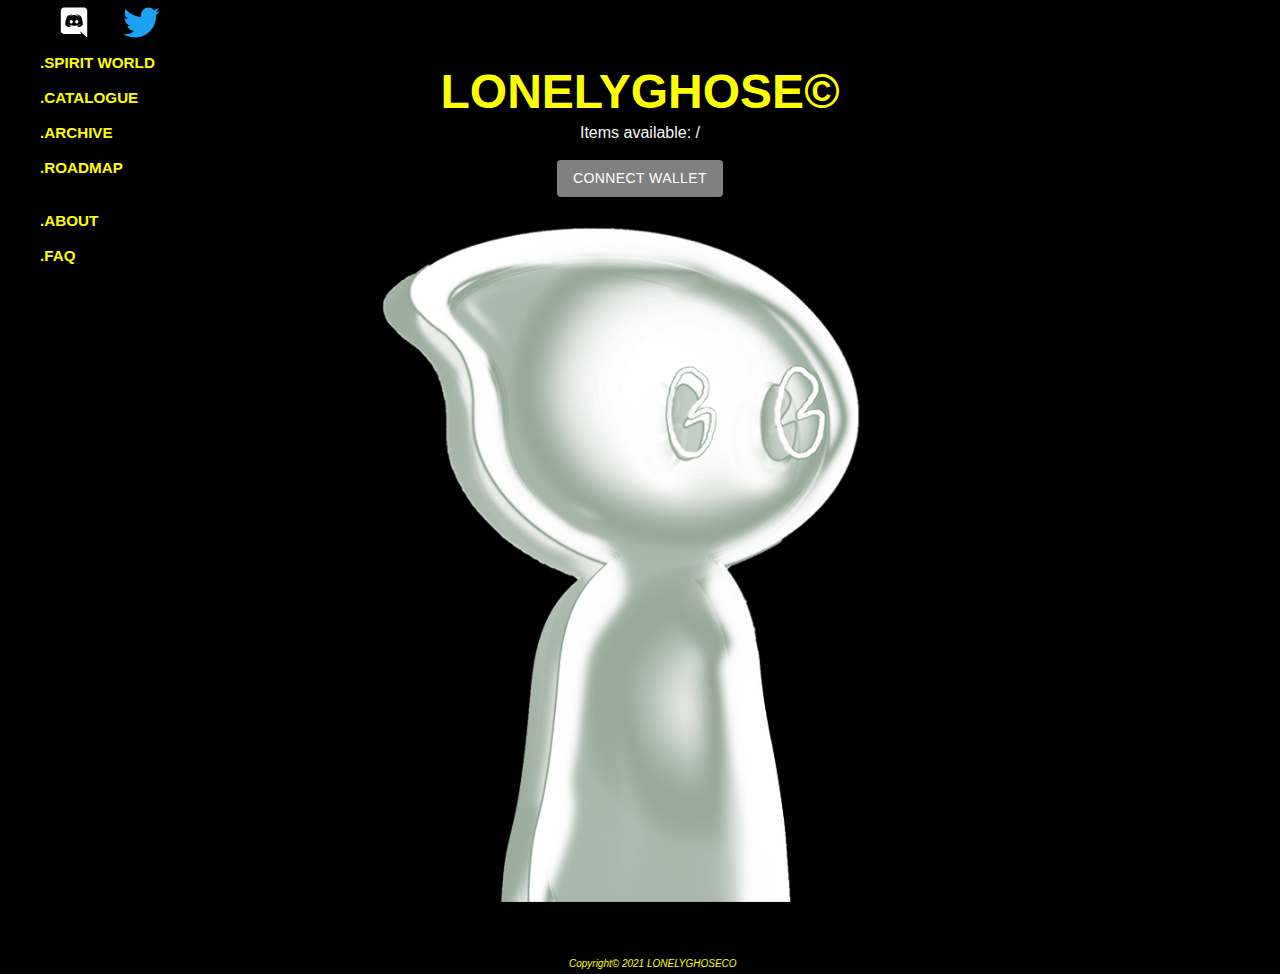
==== commit a6c9d097: "FInal Main v2" ====
--- a/index.html
+++ b/index.html
@@ -1 +1 @@
-<!doctype html><html lang="en"><head><link href="/static/css/main.8aedd533.chunk.css" rel="stylesheet"></head><head><meta charset="utf-8"/><meta name="viewport" content="width=device-width,initial-scale=1"/><meta name="theme-color" content="#000000"/><meta name="description" content="Welcome to the Spirit World. This file contains a Boo (Model 1). LonelyGhose© is a collection of 1313 unique ghosts created with handmade layers compiled into an artificially intelligent engine. Welcoming each individual LonelyGhose© NFT into this realm with a special set of DNA."/><link rel="icon" href="https://lonelyghose.club/LonelyLogo.ico"/><link rel="apple-touch-icon" href="https://lonelyghose.club/LonelyLogo.ico"/><title>Lonely Ghose©</title><div class="container"><nav><div id="div_socials"><ul id="ul_socials"><li><a href="https://discord.gg/f4M55uFUE5" target="_blank"><img class="socials" src="./images/ICONS/Discord-Logo.wine.svg"></a></li><li><a href="https://twitter.com/LONELYGHOSE" target="_blank"><img class="socials" src="./images/ICONS/Twitter-Logo.wine.svg"></a></li></ul></div><ul id="links"><li><a id="archive button" href="/spiritworld.html"><h3>.SPIRIT WORLD</h3></a></li><br><li><a id="catalogue button" href="/catalogue.html"><h3>.CATALOGUE</h3></a></li><br><li><a id="archive button" href="/archive.html"><h3>.ARCHIVE</h3></a></li><br><li><a id="roadmap button" href="/roadmap.html"><h3>.ROADMAP</h3></a></li><br><li><a id="archive button" href="/archive.html"><br><li><a id="about button" href="/about.html"><h3>.ABOUT</h3></a></li><br><li><a id="faq button" href="/FAQ.html"><h3>.FAQ</h3></a></li></a></li></ul></nav><body><section><div><h1>LONELYGHOSE©</h1></div><div><div><center id="root"></center></div><div class="imgbox"><img class="center-fit" src="./images/Asset 2.svg"></div><script>!function(e){function t(t){for(var n,i,a=t[0],l=t[1],c=t[2],p=0,s=[];p<a.length;p++)i=a[p],Object.prototype.hasOwnProperty.call(o,i)&&o[i]&&s.push(o[i][0]),o[i]=0;for(n in l)Object.prototype.hasOwnProperty.call(l,n)&&(e[n]=l[n]);for(f&&f(t);s.length;)s.shift()();return u.push.apply(u,c||[]),r()}function r(){for(var e,t=0;t<u.length;t++){for(var r=u[t],n=!0,a=1;a<r.length;a++){var l=r[a];0!==o[l]&&(n=!1)}n&&(u.splice(t--,1),e=i(i.s=r[0]))}return e}var n={},o={1:0},u=[];function i(t){if(n[t])return n[t].exports;var r=n[t]={i:t,l:!1,exports:{}};return e[t].call(r.exports,r,r.exports,i),r.l=!0,r.exports}i.m=e,i.c=n,i.d=function(e,t,r){i.o(e,t)||Object.defineProperty(e,t,{enumerable:!0,get:r})},i.r=function(e){"undefined"!=typeof Symbol&&Symbol.toStringTag&&Object.defineProperty(e,Symbol.toStringTag,{value:"Module"}),Object.defineProperty(e,"__esModule",{value:!0})},i.t=function(e,t){if(1&t&&(e=i(e)),8&t)return e;if(4&t&&"object"==typeof e&&e&&e.__esModule)return e;var r=Object.create(null);if(i.r(r),Object.defineProperty(r,"default",{enumerable:!0,value:e}),2&t&&"string"!=typeof e)for(var n in e)i.d(r,n,function(t){return e[t]}.bind(null,n));return r},i.n=function(e){var t=e&&e.__esModule?function(){return e.default}:function(){return e};return i.d(t,"a",t),t},i.o=function(e,t){return Object.prototype.hasOwnProperty.call(e,t)},i.p="/";var a=this["webpackJsonpcandy-machine-mint"]=this["webpackJsonpcandy-machine-mint"]||[],l=a.push.bind(a);a.push=t,a=a.slice();for(var c=0;c<a.length;c++)t(a[c]);var f=l;r()}([])</script><script src="/static/js/2.f270e26e.chunk.js"></script><script src="/static/js/main.bd818209.chunk.js"></script></div></section></body><br><footer><div><h7 style="font-style:italic" h7>Copyright© 2021 LONELYGHOSECO</h7></div></footer></div></head></html>+<!doctype html><html lang="en"><head><link href="/static/css/main.8aedd533.chunk.css" rel="stylesheet"></head><head><meta charset="utf-8"/><meta name="viewport" content="width=device-width,initial-scale=1"/><meta name="theme-color" content="#000000"/><meta name="description" content="Welcome to the Spirit World. This file contains a Boo (Model 1). LonelyGhose© is a collection of 1313 unique ghosts created with handmade layers compiled into an artificially intelligent engine. Welcoming each individual LonelyGhose© NFT into this realm with a special set of DNA."/><link rel="icon" href="https://lonelyghose.club/LonelyLogo.ico"/><link rel="apple-touch-icon" href="https://lonelyghose.club/LonelyLogo.ico"/><title>Lonely Ghose©</title><div class="container"><nav><div id="div_socials"><ul id="ul_socials"><li><a href="https://discord.gg/f4M55uFUE5" target="_blank"><img class="socials" src="./images/ICONS/Discord-Logo.wine.svg"></a></li><li><a href="https://twitter.com/LONELYGHOSE" target="_blank"><img class="socials" src="./images/ICONS/Twitter-Logo.wine.svg"></a></li></ul></div><ul id="links"><li><a id="archive button" href="/spiritworld.html"><h3>.SPIRIT WORLD</h3></a></li><br><li><a id="catalogue button" href="/catalogue.html"><h3>.CATALOGUE</h3></a></li><br><li><a id="archive button" href="/archive.html"><h3>.ARCHIVE</h3></a></li><br><li><a id="roadmap button" href="/roadmap.html"><h3>.ROADMAP</h3></a></li><br><li><a id="archive button" href="/archive.html"><br><li><a id="about button" href="/about.html"><h3>.ABOUT</h3></a></li><br><li><a id="faq button" href="/FAQ.html"><h3>.FAQ</h3></a></li></a></li></ul></nav><body><section><div><h1>LONELYGHOSE©</h1></div><div><div><center id="root"></center></div><div class="imgbox"><img class="center-fit" src="./images/Asset 2.svg"></div><script>!function(e){function t(t){for(var n,i,a=t[0],l=t[1],c=t[2],p=0,s=[];p<a.length;p++)i=a[p],Object.prototype.hasOwnProperty.call(o,i)&&o[i]&&s.push(o[i][0]),o[i]=0;for(n in l)Object.prototype.hasOwnProperty.call(l,n)&&(e[n]=l[n]);for(f&&f(t);s.length;)s.shift()();return u.push.apply(u,c||[]),r()}function r(){for(var e,t=0;t<u.length;t++){for(var r=u[t],n=!0,a=1;a<r.length;a++){var l=r[a];0!==o[l]&&(n=!1)}n&&(u.splice(t--,1),e=i(i.s=r[0]))}return e}var n={},o={1:0},u=[];function i(t){if(n[t])return n[t].exports;var r=n[t]={i:t,l:!1,exports:{}};return e[t].call(r.exports,r,r.exports,i),r.l=!0,r.exports}i.m=e,i.c=n,i.d=function(e,t,r){i.o(e,t)||Object.defineProperty(e,t,{enumerable:!0,get:r})},i.r=function(e){"undefined"!=typeof Symbol&&Symbol.toStringTag&&Object.defineProperty(e,Symbol.toStringTag,{value:"Module"}),Object.defineProperty(e,"__esModule",{value:!0})},i.t=function(e,t){if(1&t&&(e=i(e)),8&t)return e;if(4&t&&"object"==typeof e&&e&&e.__esModule)return e;var r=Object.create(null);if(i.r(r),Object.defineProperty(r,"default",{enumerable:!0,value:e}),2&t&&"string"!=typeof e)for(var n in e)i.d(r,n,function(t){return e[t]}.bind(null,n));return r},i.n=function(e){var t=e&&e.__esModule?function(){return e.default}:function(){return e};return i.d(t,"a",t),t},i.o=function(e,t){return Object.prototype.hasOwnProperty.call(e,t)},i.p="/";var a=this["webpackJsonpcandy-machine-mint"]=this["webpackJsonpcandy-machine-mint"]||[],l=a.push.bind(a);a.push=t,a=a.slice();for(var c=0;c<a.length;c++)t(a[c]);var f=l;r()}([])</script><script src="/static/js/2.a62662c7.chunk.js"></script><script src="/static/js/main.e12b15fd.chunk.js"></script></div></section></body><br><footer><div><h7 style="font-style:italic" h7>Copyright© 2021 LONELYGHOSECO</h7></div></footer></div></head></html>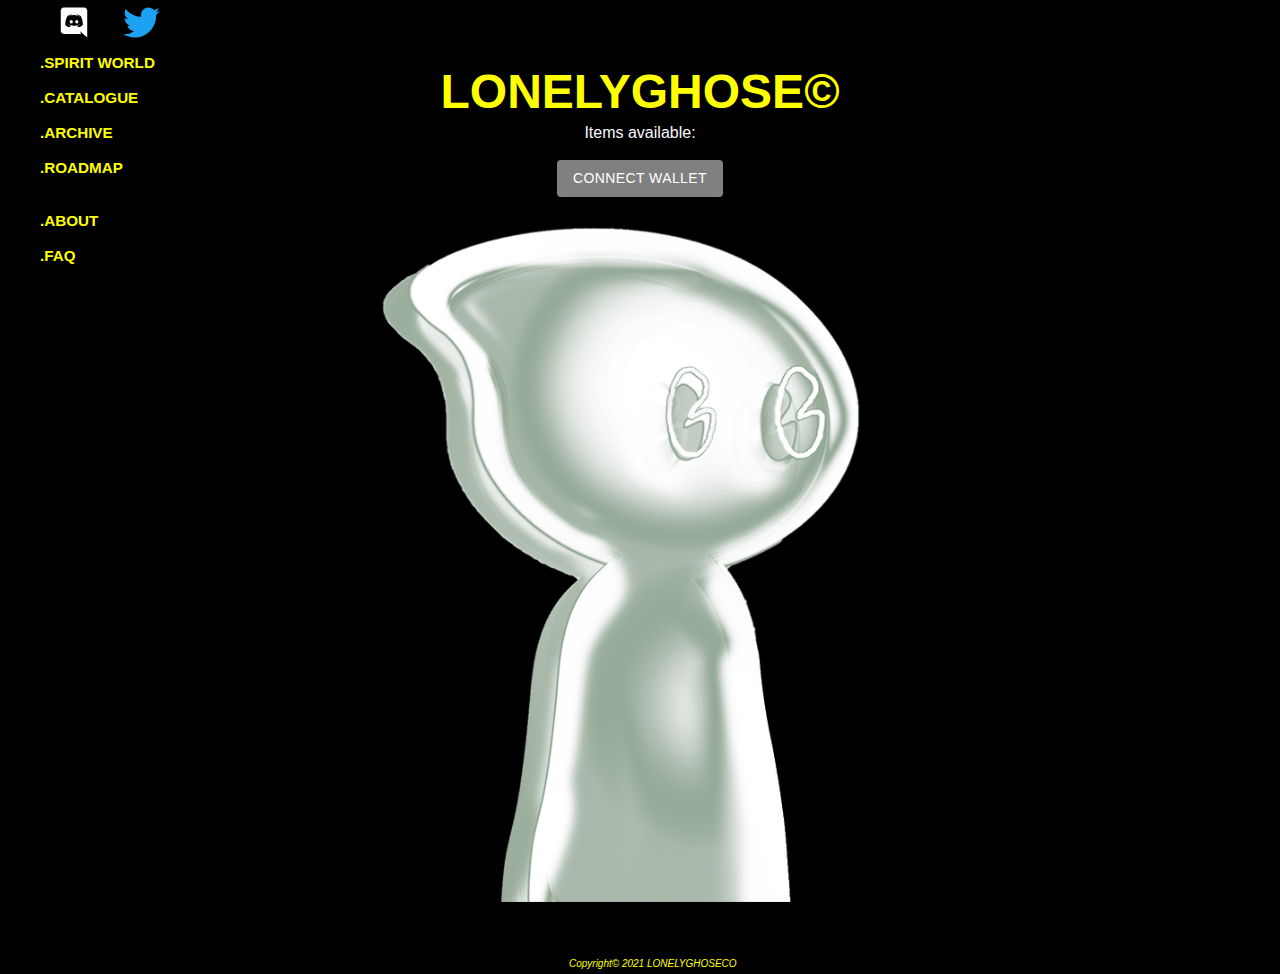
==== commit cafba657: "Main Update v2.5.2" ====
--- a/index.html
+++ b/index.html
@@ -1 +1 @@
-<!doctype html><html lang="en"><head><link href="/static/css/main.8aedd533.chunk.css" rel="stylesheet"></head><head><meta charset="utf-8"/><meta name="viewport" content="width=device-width,initial-scale=1"/><meta name="theme-color" content="#000000"/><meta name="description" content="Welcome to the Spirit World. This file contains a Boo (Model 1). LonelyGhose© is a collection of 1313 unique ghosts created with handmade layers compiled into an artificially intelligent engine. Welcoming each individual LonelyGhose© NFT into this realm with a special set of DNA."/><link rel="icon" href="https://lonelyghose.club/LonelyLogo.ico"/><link rel="apple-touch-icon" href="https://lonelyghose.club/LonelyLogo.ico"/><title>Lonely Ghose©</title><div class="container"><nav><div id="div_socials"><ul id="ul_socials"><li><a href="https://discord.gg/f4M55uFUE5" target="_blank"><img class="socials" src="./images/ICONS/Discord-Logo.wine.svg"></a></li><li><a href="https://twitter.com/LONELYGHOSE" target="_blank"><img class="socials" src="./images/ICONS/Twitter-Logo.wine.svg"></a></li></ul></div><ul id="links"><li><a id="archive button" href="/spiritworld.html"><h3>.SPIRIT WORLD</h3></a></li><br><li><a id="catalogue button" href="/catalogue.html"><h3>.CATALOGUE</h3></a></li><br><li><a id="archive button" href="/archive.html"><h3>.ARCHIVE</h3></a></li><br><li><a id="roadmap button" href="/roadmap.html"><h3>.ROADMAP</h3></a></li><br><li><a id="archive button" href="/archive.html"><br><li><a id="about button" href="/about.html"><h3>.ABOUT</h3></a></li><br><li><a id="faq button" href="/FAQ.html"><h3>.FAQ</h3></a></li></a></li></ul></nav><body><section><div><h1>LONELYGHOSE©</h1></div><div><div><center id="root"></center></div><div class="imgbox"><img class="center-fit" src="./images/Asset 2.svg"></div><script>!function(e){function t(t){for(var n,i,a=t[0],l=t[1],c=t[2],p=0,s=[];p<a.length;p++)i=a[p],Object.prototype.hasOwnProperty.call(o,i)&&o[i]&&s.push(o[i][0]),o[i]=0;for(n in l)Object.prototype.hasOwnProperty.call(l,n)&&(e[n]=l[n]);for(f&&f(t);s.length;)s.shift()();return u.push.apply(u,c||[]),r()}function r(){for(var e,t=0;t<u.length;t++){for(var r=u[t],n=!0,a=1;a<r.length;a++){var l=r[a];0!==o[l]&&(n=!1)}n&&(u.splice(t--,1),e=i(i.s=r[0]))}return e}var n={},o={1:0},u=[];function i(t){if(n[t])return n[t].exports;var r=n[t]={i:t,l:!1,exports:{}};return e[t].call(r.exports,r,r.exports,i),r.l=!0,r.exports}i.m=e,i.c=n,i.d=function(e,t,r){i.o(e,t)||Object.defineProperty(e,t,{enumerable:!0,get:r})},i.r=function(e){"undefined"!=typeof Symbol&&Symbol.toStringTag&&Object.defineProperty(e,Symbol.toStringTag,{value:"Module"}),Object.defineProperty(e,"__esModule",{value:!0})},i.t=function(e,t){if(1&t&&(e=i(e)),8&t)return e;if(4&t&&"object"==typeof e&&e&&e.__esModule)return e;var r=Object.create(null);if(i.r(r),Object.defineProperty(r,"default",{enumerable:!0,value:e}),2&t&&"string"!=typeof e)for(var n in e)i.d(r,n,function(t){return e[t]}.bind(null,n));return r},i.n=function(e){var t=e&&e.__esModule?function(){return e.default}:function(){return e};return i.d(t,"a",t),t},i.o=function(e,t){return Object.prototype.hasOwnProperty.call(e,t)},i.p="/";var a=this["webpackJsonpcandy-machine-mint"]=this["webpackJsonpcandy-machine-mint"]||[],l=a.push.bind(a);a.push=t,a=a.slice();for(var c=0;c<a.length;c++)t(a[c]);var f=l;r()}([])</script><script src="/static/js/2.a62662c7.chunk.js"></script><script src="/static/js/main.e12b15fd.chunk.js"></script></div></section></body><br><footer><div><h7 style="font-style:italic" h7>Copyright© 2021 LONELYGHOSECO</h7></div></footer></div></head></html>+<!doctype html><html lang="en"><head><link href="/static/css/main.8aedd533.chunk.css" rel="stylesheet"></head><head><meta charset="utf-8"/><meta name="viewport" content="width=device-width,initial-scale=1"/><meta name="theme-color" content="#000000"/><meta name="description" content="Welcome to the Spirit World. This file contains a Boo (Model 1). LonelyGhose© is a collection of 1313 unique ghosts created with handmade layers compiled into an artificially intelligent engine. Welcoming each individual LonelyGhose© NFT into this realm with a special set of DNA."/><link rel="icon" href="https://lonelyghose.club/LonelyLogo.ico"/><link rel="apple-touch-icon" href="https://lonelyghose.club/LonelyLogo.ico"/><title>Lonely Ghose©</title><div class="container"><nav><div id="div_socials"><ul id="ul_socials"><li><a href="https://discord.gg/f4M55uFUE5" target="_blank"><img class="socials" src="./images/ICONS/Discord-Logo.wine.svg"></a></li><li><a href="https://twitter.com/LONELYGHOSE" target="_blank"><img class="socials" src="./images/ICONS/Twitter-Logo.wine.svg"></a></li></ul></div><ul id="links"><li><a id="archive button" href="/spiritworld.html"><h3>.SPIRIT WORLD</h3></a></li><br><li><a id="catalogue button" href="/catalogue.html"><h3>.CATALOGUE</h3></a></li><br><li><a id="archive button" href="/archive.html"><h3>.ARCHIVE</h3></a></li><br><li><a id="roadmap button" href="/roadmap.html"><h3>.ROADMAP</h3></a></li><br><li><a id="archive button" href="/archive.html"><br><li><a id="about button" href="/about.html"><h3>.ABOUT</h3></a></li><br><li><a id="faq button" href="/FAQ.html"><h3>.FAQ</h3></a></li></a></li></ul></nav><body><section><div><h1>LONELYGHOSE©</h1></div><div><div><center id="root"></center></div><div class="imgbox"><img class="center-fit" src="./images/Asset 2.svg"></div><script>!function(e){function t(t){for(var n,i,a=t[0],l=t[1],c=t[2],p=0,s=[];p<a.length;p++)i=a[p],Object.prototype.hasOwnProperty.call(o,i)&&o[i]&&s.push(o[i][0]),o[i]=0;for(n in l)Object.prototype.hasOwnProperty.call(l,n)&&(e[n]=l[n]);for(f&&f(t);s.length;)s.shift()();return u.push.apply(u,c||[]),r()}function r(){for(var e,t=0;t<u.length;t++){for(var r=u[t],n=!0,a=1;a<r.length;a++){var l=r[a];0!==o[l]&&(n=!1)}n&&(u.splice(t--,1),e=i(i.s=r[0]))}return e}var n={},o={1:0},u=[];function i(t){if(n[t])return n[t].exports;var r=n[t]={i:t,l:!1,exports:{}};return e[t].call(r.exports,r,r.exports,i),r.l=!0,r.exports}i.m=e,i.c=n,i.d=function(e,t,r){i.o(e,t)||Object.defineProperty(e,t,{enumerable:!0,get:r})},i.r=function(e){"undefined"!=typeof Symbol&&Symbol.toStringTag&&Object.defineProperty(e,Symbol.toStringTag,{value:"Module"}),Object.defineProperty(e,"__esModule",{value:!0})},i.t=function(e,t){if(1&t&&(e=i(e)),8&t)return e;if(4&t&&"object"==typeof e&&e&&e.__esModule)return e;var r=Object.create(null);if(i.r(r),Object.defineProperty(r,"default",{enumerable:!0,value:e}),2&t&&"string"!=typeof e)for(var n in e)i.d(r,n,function(t){return e[t]}.bind(null,n));return r},i.n=function(e){var t=e&&e.__esModule?function(){return e.default}:function(){return e};return i.d(t,"a",t),t},i.o=function(e,t){return Object.prototype.hasOwnProperty.call(e,t)},i.p="/";var a=this["webpackJsonpcandy-machine-mint"]=this["webpackJsonpcandy-machine-mint"]||[],l=a.push.bind(a);a.push=t,a=a.slice();for(var c=0;c<a.length;c++)t(a[c]);var f=l;r()}([])</script><script src="/static/js/2.aba35194.chunk.js"></script><script src="/static/js/main.a96f768d.chunk.js"></script></div></section></body><br><footer><div><h7 style="font-style:italic" h7>Copyright© 2021 LONELYGHOSECO</h7></div></footer></div></head></html>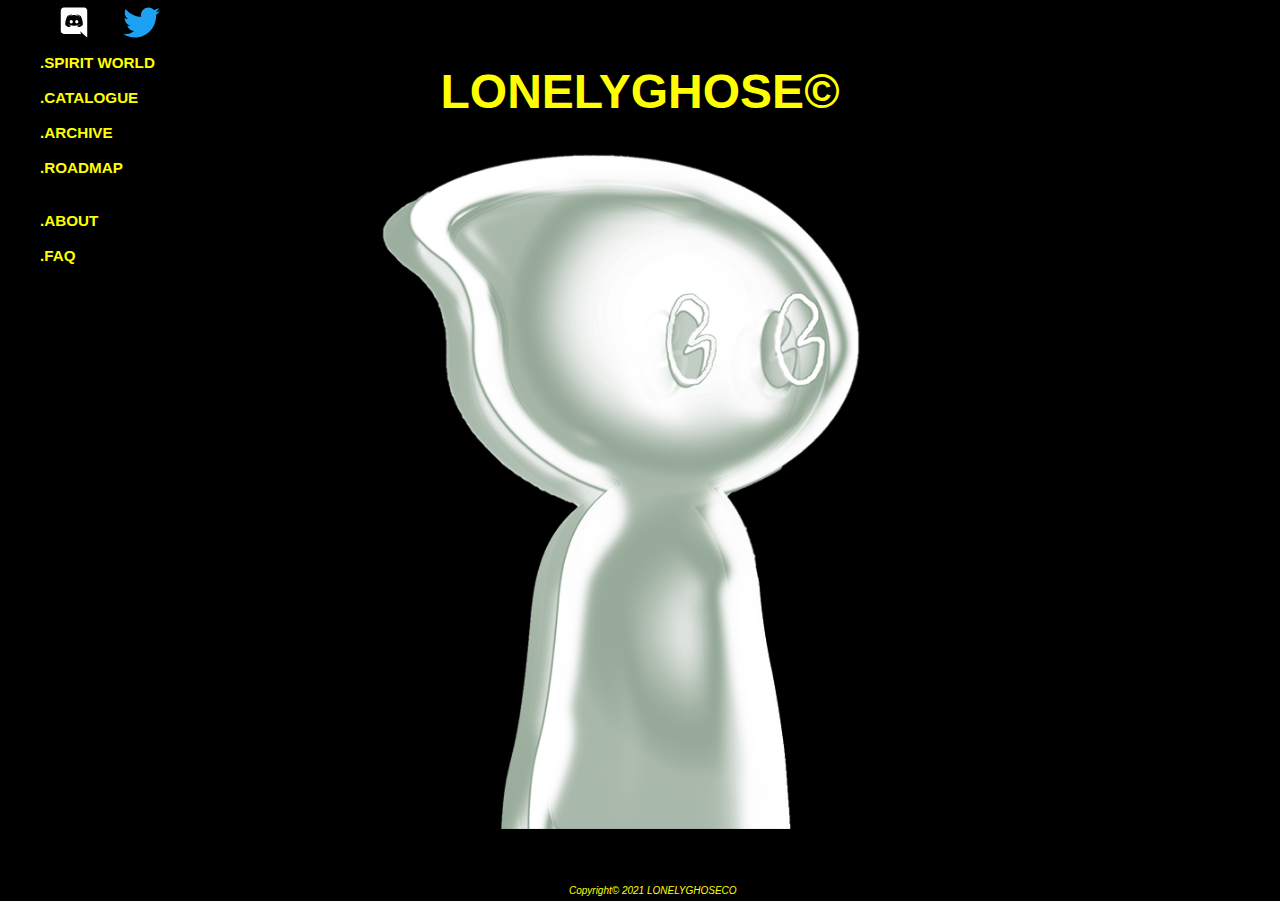
==== commit 2250477c: "Add files via upload" ====
--- a/index.html
+++ b/index.html
@@ -1 +1 @@
-<!doctype html><html lang="en"><head><link href="/static/css/main.8aedd533.chunk.css" rel="stylesheet"></head><head><meta charset="utf-8"/><meta name="viewport" content="width=device-width,initial-scale=1"/><meta name="theme-color" content="#000000"/><meta name="description" content="Welcome to the Spirit World. This file contains a Boo (Model 1). LonelyGhose© is a collection of 1313 unique ghosts created with handmade layers compiled into an artificially intelligent engine. Welcoming each individual LonelyGhose© NFT into this realm with a special set of DNA."/><link rel="icon" href="https://lonelyghose.club/LonelyLogo.ico"/><link rel="apple-touch-icon" href="https://lonelyghose.club/LonelyLogo.ico"/><title>Lonely Ghose©</title><div class="container"><nav><div id="div_socials"><ul id="ul_socials"><li><a href="https://discord.gg/f4M55uFUE5" target="_blank"><img class="socials" src="./images/ICONS/Discord-Logo.wine.svg"></a></li><li><a href="https://twitter.com/LONELYGHOSE" target="_blank"><img class="socials" src="./images/ICONS/Twitter-Logo.wine.svg"></a></li></ul></div><ul id="links"><li><a id="archive button" href="/spiritworld.html"><h3>.SPIRIT WORLD</h3></a></li><br><li><a id="catalogue button" href="/catalogue.html"><h3>.CATALOGUE</h3></a></li><br><li><a id="archive button" href="/archive.html"><h3>.ARCHIVE</h3></a></li><br><li><a id="roadmap button" href="/roadmap.html"><h3>.ROADMAP</h3></a></li><br><li><a id="archive button" href="/archive.html"><br><li><a id="about button" href="/about.html"><h3>.ABOUT</h3></a></li><br><li><a id="faq button" href="/FAQ.html"><h3>.FAQ</h3></a></li></a></li></ul></nav><body><section><div><h1>LONELYGHOSE©</h1></div><div><div><center id="root"></center></div><div class="imgbox"><img class="center-fit" src="./images/Asset 2.svg"></div><script>!function(e){function t(t){for(var n,i,a=t[0],l=t[1],c=t[2],p=0,s=[];p<a.length;p++)i=a[p],Object.prototype.hasOwnProperty.call(o,i)&&o[i]&&s.push(o[i][0]),o[i]=0;for(n in l)Object.prototype.hasOwnProperty.call(l,n)&&(e[n]=l[n]);for(f&&f(t);s.length;)s.shift()();return u.push.apply(u,c||[]),r()}function r(){for(var e,t=0;t<u.length;t++){for(var r=u[t],n=!0,a=1;a<r.length;a++){var l=r[a];0!==o[l]&&(n=!1)}n&&(u.splice(t--,1),e=i(i.s=r[0]))}return e}var n={},o={1:0},u=[];function i(t){if(n[t])return n[t].exports;var r=n[t]={i:t,l:!1,exports:{}};return e[t].call(r.exports,r,r.exports,i),r.l=!0,r.exports}i.m=e,i.c=n,i.d=function(e,t,r){i.o(e,t)||Object.defineProperty(e,t,{enumerable:!0,get:r})},i.r=function(e){"undefined"!=typeof Symbol&&Symbol.toStringTag&&Object.defineProperty(e,Symbol.toStringTag,{value:"Module"}),Object.defineProperty(e,"__esModule",{value:!0})},i.t=function(e,t){if(1&t&&(e=i(e)),8&t)return e;if(4&t&&"object"==typeof e&&e&&e.__esModule)return e;var r=Object.create(null);if(i.r(r),Object.defineProperty(r,"default",{enumerable:!0,value:e}),2&t&&"string"!=typeof e)for(var n in e)i.d(r,n,function(t){return e[t]}.bind(null,n));return r},i.n=function(e){var t=e&&e.__esModule?function(){return e.default}:function(){return e};return i.d(t,"a",t),t},i.o=function(e,t){return Object.prototype.hasOwnProperty.call(e,t)},i.p="/";var a=this["webpackJsonpcandy-machine-mint"]=this["webpackJsonpcandy-machine-mint"]||[],l=a.push.bind(a);a.push=t,a=a.slice();for(var c=0;c<a.length;c++)t(a[c]);var f=l;r()}([])</script><script src="/static/js/2.aba35194.chunk.js"></script><script src="/static/js/main.a96f768d.chunk.js"></script></div></section></body><br><footer><div><h7 style="font-style:italic" h7>Copyright© 2021 LONELYGHOSECO</h7></div></footer></div></head></html>+<!doctype html><html lang="en"><head><link href="/static/css/main.8aedd533.chunk.css" rel="stylesheet"></head><head><meta charset="utf-8"/><meta name="viewport" content="width=device-width,initial-scale=1"/><meta name="theme-color" content="#000000"/><meta name="description" content="Welcome to the Spirit World. This file contains a Boo (Model 1). LonelyGhose© is a collection of 1313 unique ghosts created with handmade layers compiled into an artificially intelligent engine. Welcoming each individual LonelyGhose© NFT into this realm with a special set of DNA."/><link rel="icon" href="https://lonelyghose.club/LonelyLogo.ico"/><link rel="apple-touch-icon" href="https://lonelyghose.club/LonelyLogo.ico"/><title>Lonely Ghose©</title><div class="container"><nav><div id="div_socials"><ul id="ul_socials"><li><a href="https://discord.gg/f4M55uFUE5" target="_blank"><img class="socials" src="./images/ICONS/Discord-Logo.wine.svg"></a></li><li><a href="https://twitter.com/LONELYGHOSE" target="_blank"><img class="socials" src="./images/ICONS/Twitter-Logo.wine.svg"></a></li></ul></div><ul id="links"><li><a id="archive button" href="/spiritworld.html"><h3>.SPIRIT WORLD</h3></a></li><br><li><a id="catalogue button" href="/catalogue.html"><h3>.CATALOGUE</h3></a></li><br><li><a id="archive button" href="/archive.html"><h3>.ARCHIVE</h3></a></li><br><li><a id="roadmap button" href="/roadmap.html"><h3>.ROADMAP</h3></a></li><br><li><a id="archive button" href="/archive.html"><br><li><a id="about button" href="/about.html"><h3>.ABOUT</h3></a></li><br><li><a id="faq button" href="/FAQ.html"><h3>.FAQ</h3></a></li></a></li></ul></nav><body><section><div><h1>LONELYGHOSE©</h1></div><div><div><center id="root"></center></div><div class="imgbox"><img class="center-fit" src="./images/Asset 2.svg"></div><script>!function(e){function t(t){for(var n,i,a=t[0],l=t[1],c=t[2],p=0,s=[];p<a.length;p++)i=a[p],Object.prototype.hasOwnProperty.call(o,i)&&o[i]&&s.push(o[i][0]),o[i]=0;for(n in l)Object.prototype.hasOwnProperty.call(l,n)&&(e[n]=l[n]);for(f&&f(t);s.length;)s.shift()();return u.push.apply(u,c||[]),r()}function r(){for(var e,t=0;t<u.length;t++){for(var r=u[t],n=!0,a=1;a<r.length;a++){var l=r[a];0!==o[l]&&(n=!1)}n&&(u.splice(t--,1),e=i(i.s=r[0]))}return e}var n={},o={1:0},u=[];function i(t){if(n[t])return n[t].exports;var r=n[t]={i:t,l:!1,exports:{}};return e[t].call(r.exports,r,r.exports,i),r.l=!0,r.exports}i.m=e,i.c=n,i.d=function(e,t,r){i.o(e,t)||Object.defineProperty(e,t,{enumerable:!0,get:r})},i.r=function(e){"undefined"!=typeof Symbol&&Symbol.toStringTag&&Object.defineProperty(e,Symbol.toStringTag,{value:"Module"}),Object.defineProperty(e,"__esModule",{value:!0})},i.t=function(e,t){if(1&t&&(e=i(e)),8&t)return e;if(4&t&&"object"==typeof e&&e&&e.__esModule)return e;var r=Object.create(null);if(i.r(r),Object.defineProperty(r,"default",{enumerable:!0,value:e}),2&t&&"string"!=typeof e)for(var n in e)i.d(r,n,function(t){return e[t]}.bind(null,n));return r},i.n=function(e){var t=e&&e.__esModule?function(){return e.default}:function(){return e};return i.d(t,"a",t),t},i.o=function(e,t){return Object.prototype.hasOwnProperty.call(e,t)},i.p="/";var a=this["webpackJsonpcandy-machine-mint"]=this["webpackJsonpcandy-machine-mint"]||[],l=a.push.bind(a);a.push=t,a=a.slice();for(var c=0;c<a.length;c++)t(a[c]);var f=l;r()}([])</script><script src="/static/js/2.7eb563a0.chunk.js"></script><script src="/static/js/main.82a58205.chunk.js"></script></div></section></body><br><footer><div><h7 style="font-style:italic" h7>Copyright© 2021 LONELYGHOSECO</h7></div></footer></div></head></html>